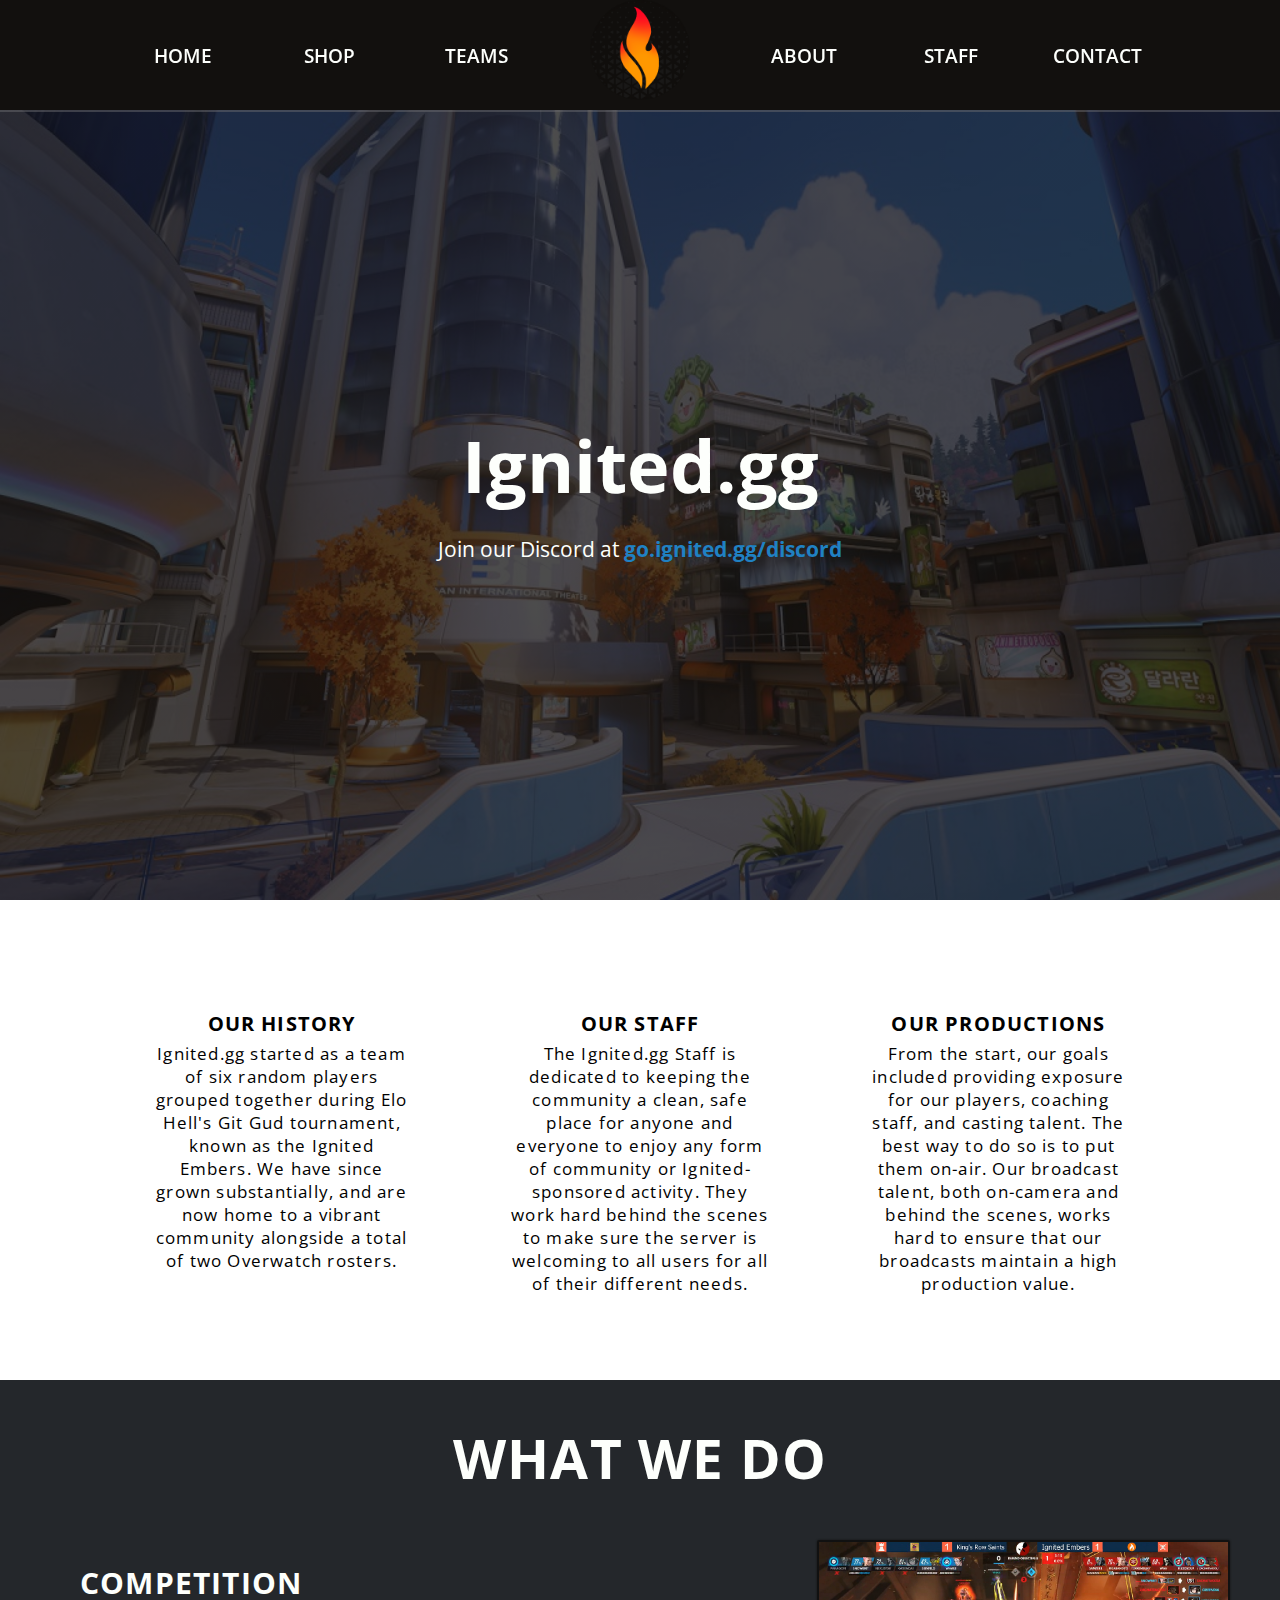
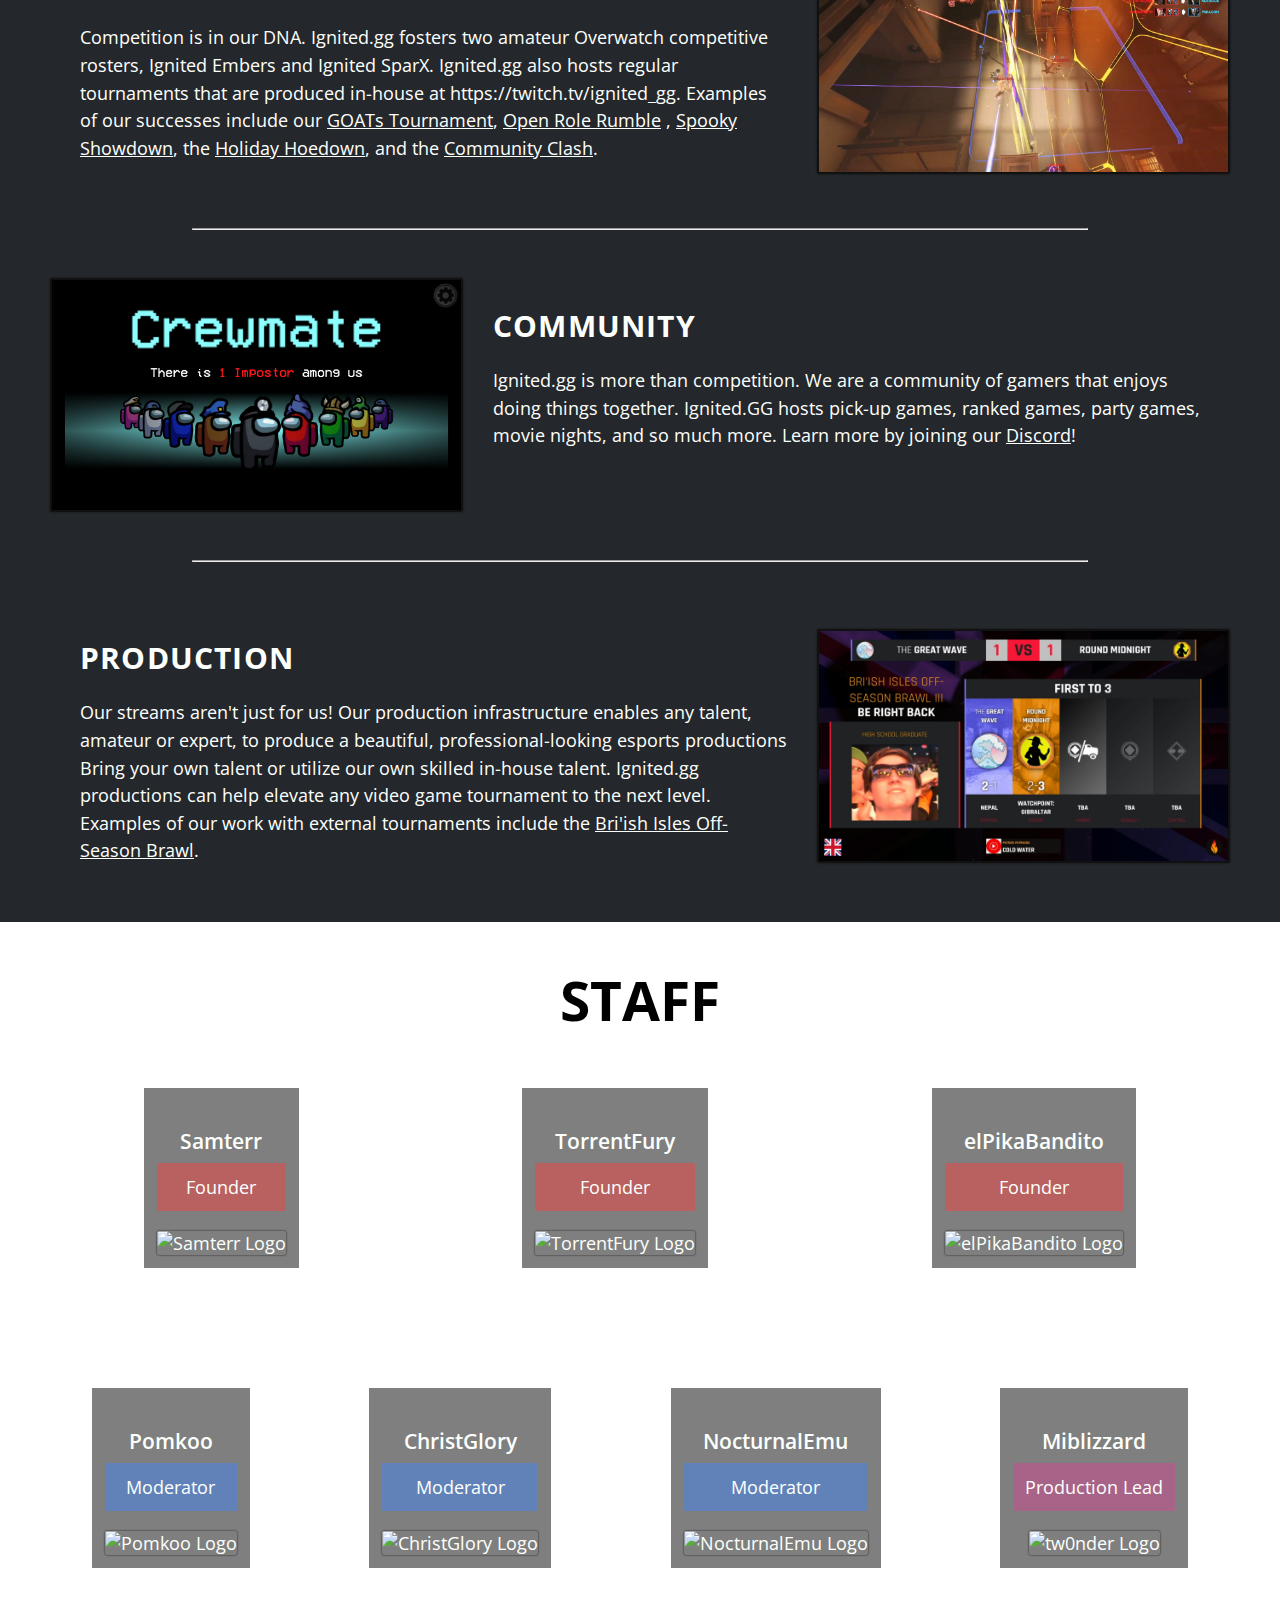
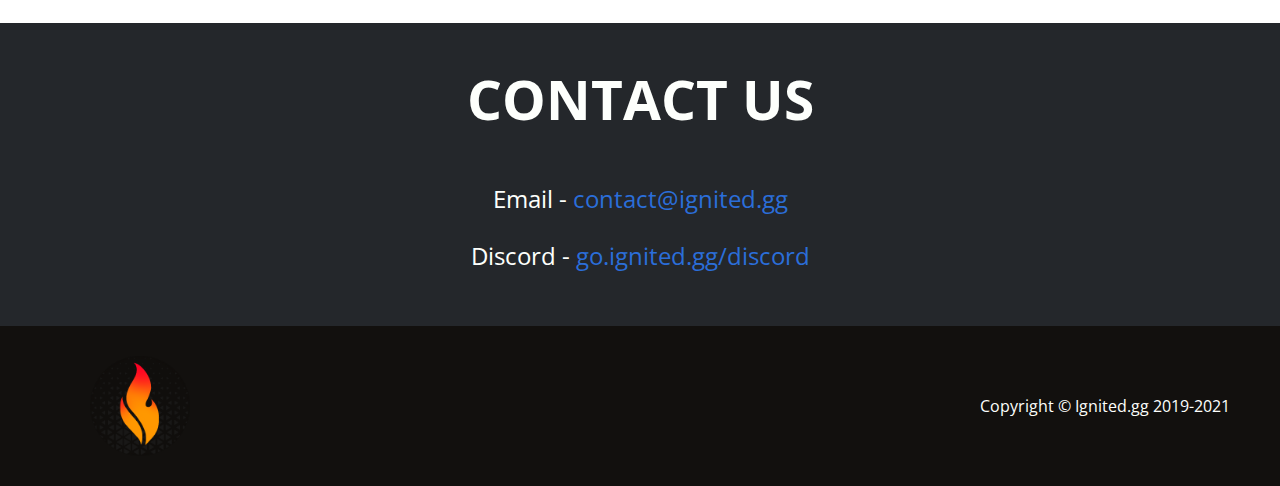
==== index.html @ 92b2289d "avatars agane" ====
<!DOCTYPE html>
<html>

<head>
	<title>Ignited.gg | Official Website</title>
	<meta name="description"
		content="Ignited.gg provides a tight-knit video game community and professional productions of esports competitions.">
	<meta name="keywords" content="Overwatch, Valorant, Discord, Production, Broadcast, esports, competitions, tournaments">
	<meta name="viewport" content="width=device-width, initial-scale=1.0">
	<meta charset="utf-8">
	<link href="https://fonts.googleapis.com/css2?family=Open+Sans:wght@400;600;700&display=swap" rel="stylesheet">
	<link rel="stylesheet" href="css/stylesheet.css">
	<link rel="icon" type="image/png" href="favicon-32x32.png" sizes="32x32" />
	<link rel="icon" type="image/png" href="favicon-16x16.png" sizes="16x16" />
	<script src="https://use.fontawesome.com/30155533f0.js"></script>
	<script type="text/javascript">
		function mobile() {
			var bars = document.getElementById("mnav");
			if (bars.className === "mnav") {
				bars.className += " responsive";
			} else {
				bars.className = "mnav";
			}
		}
	</script>
	<!-- Global site tag (gtag.js) - Google Analytics -->
	<script async src="https://www.googletagmanager.com/gtag/js?id=UA-128869131-2"></script>
	<script>
		window.dataLayer = window.dataLayer || [];
		function gtag() { dataLayer.push(arguments); }
		gtag('js', new Date());

		gtag('config', 'UA-128869131-2');
	</script>
	<!-- Cloudflare Web Analytics -->
	<script defer src='https://static.cloudflareinsights.com/beacon.min.js' data-cf-beacon='{"token": "16d3e86ff1d84ed09ce76c6d94e747be"}'>
	</script>
	<!-- End Cloudflare Web Analytics -->
	<script src= "https://player.twitch.tv/js/embed/v1.js"></script>
</head>
<button onclick="topFunction()" class="btn" id="scrolltop">Back to<br />Top</button>

<body>
	<header>
		<div class="nav">
			<ul class="nav-items" id="nav-items">
				<a>
					<li onclick="mobile()" class="icon fa fa-bars fa-2x"></li>
				</a>
				<a href="#main">
					<li class="h">
						<div class="nav-overlay"></div>
						Home
					</li>
				</a>
				<a href="http://shop.ignited.gg/">
					<li class="h">
						<div class="nav-overlay"></div>
						Shop
					</li></a>
				</a>
				<a href="./teams.html">
					<li class="h">
						<div class="nav-overlay"></div>
						Teams
					</li>
				</a>
				<div class="log"><img alt="Ignited.GG Logo" class="logo" src="img/new500px.png"></div>
				<a href="#games">
					<li class="h">
						<div class="nav-overlay"></div>
						About
					</li>
				</a>
				<a href="#staff">
					<li class="h">
						<div class="nav-overlay"></div>
						Staff
					</li>
				</a>
				<a href="#contact">
					<li class="h">
						<div class="nav-overlay"></div>
						Contact
					</li>
				</a>
			</ul>
			<div class="mnav" id="mnav">
				<a href="#main">
					<li class="i">
						Home
					</li>
				</a>
				<a href="#">
					<li class="i">
						Shop
					</li>
				</a>
				<a href="./teams.html">
					<li class="i">
						Teams
					</li>
				</a>
				<a href="#games">
					<li class="i">
						About
					</li>
				</a>
				<a href="#staff">
					<li class="i">
						Staff
					</li>
				</a>
				<a href="#contact">
					<li class="i">
						Contact
					</li>
				</a>
			</div>
		</div>

		<div class="hero" id="main">
			<h1>Ignited.gg</h1>
			<p class="info cms-editable">Join our Discord at <a class="ip" href="https://go.ignited.gg/discord"
					target="_blank"><b>go.ignited.gg/discord</b></a></p>
		</div>
	</header>
	<div class="main">
		<div id="description">
			<div>
				<i class="fa fa-book fa-4x"></i>
				<span>
					<h3>OUR HISTORY</h3>
					<p>Ignited.gg started as a team of six random players grouped together during <a
							href="https://elohell.gg/" target="_blank" style="color: black;">Elo Hell's</a> Git Gud
						tournament, known as the Ignited Embers. We have since grown substantially, and are now home to
						a vibrant community alongside a total of two Overwatch rosters.</p>
				</span>
			</div>
			<div>
				<a href="#staff"><i class="fa fa-user fa-4x"></i></a>
				<span>
					<h3>OUR STAFF</h3>
					<p>The Ignited.gg Staff is dedicated to keeping the community a clean, safe place for anyone
						and
						everyone to enjoy any form of community or Ignited-sponsored activity. They work hard behind the
						scenes
						to make sure the server is welcoming to all users for all of their different needs.</p>
				</span>
			</div>
			<div>
				<a href="https://go.ignited.gg/twitch" target="_blank"><i class="fa fa-twitch fa-4x"></i></a>
				<span>
					<h3>OUR PRODUCTIONS</h3>
					<p>From the start, our goals included providing exposure for our players, coaching staff, and
						casting talent. The best way to do so is to put them on-air. Our broadcast talent, both
						on-camera and behind the scenes, works hard to ensure that our broadcasts maintain a high
						production value.</p>
				</span>
			</div>
		</div>

		<!-- <div id="announcement">
			<div class="an-img">
				<div class="an-t">
					<h2>LATEST NEWS</h2>
					<p>
						<br /><br />
						<span>
							<p><strong>Congrats to Vortex!</strong></p>
							<p><img style="height: 8em;" src="./img/new500px.png"></p>
							<p><p>Congratulations to Vortex, our Ignited.gg Community Clash Champions! This team ran through the upper bracket undefeated, 
								dropping a map only to Tier 69 during our grand finals match. 
								runner up team. 
								<br />
								Thank you to everyone who watched and participated in the Community Clash, and we hope to see you again in the next one!
							</p>
							<p>
							<a href="https://go.ignited.gg/HolidayVODs" target="_blank" class="btn" style="margin: 5px;">Holiday Hoedown VODs</a>
							<a href="https://go.ignited.gg/HolidayBracket" target="_blank" class="btn">Holiday Hoedown Bracket</a>
							</p>
							
							<p> Remember to check up with us 
								regularly here at Ignited.gg, and join our <a href="https://go.ignited.gg/discord" target="_blank" style="text-decoration: underline;">Discord</a> 
								server! You'll get updates as they come, as well as the opportunity to join regular community events such as Pick-Up-Games or movie nights.
								 We'd be more than happy to have you.
							</p>
							<p>
							<a href="https://www.twitch.tv/collections/iXDDRENWPxYNJw" target="_blank" class="btn">Previous Tournament VODs</a></p>
						</span>
				</div>
			</div> 
		</div> -->
	</div>
	<div class="games" id="games">
		<h2>WHAT WE DO</h2>
		<div class="game e">
			<div>
				<h3>COMPETITION</h3>
				<p>Competition is in our DNA. Ignited.gg fosters two amateur Overwatch competitive rosters,
					Ignited Embers and Ignited SparX. Ignited.gg also hosts regular tournaments that are produced in-house at
					<a href="https://twitch.tv/ignited_gg">https://twitch.tv/ignited_gg</a>. Examples
						of our successes include our <a href="https://www.twitch.tv/videos/637697212" style="text-decoration: underline;">GOATs Tournament</a>, <a href="https://www.twitch.tv/collections/BfDQCrikPxYqgA?filter=collections" style="text-decoration: underline;">Open Role Rumble</a>
						, <a href="https://www.twitch.tv/collections/iXDDRENWPxYNJw?filter=collections" style="text-decoration: underline;">Spooky Showdown</a>, the 
						<a href="https://www.twitch.tv/collections/08BftXs3Uhbvgg?filter=collections" style="text-decoration: underline;">Holiday Hoedown</a>,
					and the <a href="https://www.twitch.tv/videos/885989185?" style="text-decoration: underline;">Community Clash</a>.</p>
			</div>
			<img alt="OW Screenshot" class="gimg a" src="img/gameplay.jpg">
		</div>

		<hr>

		<div class="game f">
			<div>
				<h3>COMMUNITY</h3>
				<p>Ignited.gg is more than competition. We are a community of gamers that enjoys doing things
					together. Ignited.GG hosts pick-up games, ranked games, party games, movie nights, and so much
					more. Learn more by joining our <a href="https://go.ignited.gg/discord" target="_blank" style="text-decoration: underline;">Discord</a>!</p>
			</div>
			<img alt="Among Us Screenshot" class="gimg b" src="img/amongus.jpg">
		</div>

		<hr>

		<div class="game g">
			<div>
				<h3>PRODUCTION</h3>
				<p> Our streams aren't just for us! Our production infrastructure enables any talent, amateur or expert, to produce a beautiful, 
					professional-looking esports productions Bring your own talent or utilize our own skilled in-house talent.
					Ignited.gg productions can help elevate any video game tournament to the next level. Examples of our work with external tournaments
					include the <a href="https://gb.slmn.gg/" style="text-decoration: underline;">Bri'ish Isles Off-Season Brawl</a>.
					
				</p>
			</div>
			<img alt="Production Screenshot" class="gimg c" src="img/newprod.jpg">
		</div>
	</div>

	<div id="staff">
		<!-- Owner = Red, Admin = Green, Manager = Blue, Other = Purple -->
		<div class="staff">
			<h2>STAFF</h2>
			<div class="staff-team">
				<div class="container">
					<h3>Samterr</h3>
					<div class="owner">Founder</div>
					<img alt="Samterr Logo"
						src="https://cdn.discordapp.com/avatars/376806222243823647/ab74a675bd92ee2847e54446b1ef7868.png?size=256">
					<div class="staff-overlay">
						<div class="ovl-text">Founder of the Ignited.gg server and one of the original
							players on Embers, Sam currently acts as the head of the organization.</div>
					</div>
				</div>

				<div class="container">
					<h3>TorrentFury</h3>
					<div class="owner">Founder</div>
					<img alt="TorrentFury Logo"
						src="https://cdn.discordapp.com/avatars/194981632913047553/ff082a2e149c5d9940e903ac12c9a931.png?size=256">
					<div class="staff-overlay">
						<div class="ovl-text">One of the founding members of Embers, Torrent works as
							part of the admin team to guide the direction of the organization.</div>
					</div>
				</div>

				<div class="container">
					<h3>elPikaBandito</h3>
					<div class="owner">Founder</div>
					<img alt="elPikaBandito Logo"
						src="https://cdn.discordapp.com/avatars/95640699768156160/118d29faa13947ebf8774cc6d36040b5.png?size=256">
					<div class="staff-overlay">
						<div class="ovl-text">One of the founding members of Embers, Pika works as
							part of the admin team to meet the technology needs of the organization.</div>
					</div>
				</div>

			</div>
		</div>
	</div>

	<div id="staff">
		<div class="staff">
			<div class="staff-team">

				<div class="container">
					<h3>Pomkoo</h3>
					<div class="manager">Moderator</div>
					<img alt="Pomkoo Logo"
						src="https://cdn.discordapp.com/avatars/193060248859312128/843e16bf1c1a15edc1569fe589087eab.png?size=256">
					<div class="staff-overlay">
						<div class="ovl-text">Currently a member of Embers, Pomkoo is a long-term Ignited community member,
							working as part of staff to perform moderation duties.
						</div>
					</div>
				</div>

				<div class="container">
					<h3>ChristGlory</h3>
					<div class="manager">Moderator</div>
					<img alt="ChristGlory Logo"
						src="https://cdn.discordapp.com/avatars/162051967101698049/2c57d280444f8f7a5225757c419760d6.png?size=256">
					<div class="staff-overlay">
						<div class="ovl-text">An original player on SparX, and part of
							the moderation staff, Glory assures that the community stays clean and fair.
						</div>
					</div>
				</div>

				<div class="container">
					<h3>NocturnalEmu</h3>
					<div class="manager">Moderator</div>
					<img alt="NocturnalEmu Logo"
						src="https://cdn.discordapp.com/avatars/461759801018286103/ddf7e65b4bc21ba7e9e0b28a7862be0a.png?size=256">
					<div class="staff-overlay">
						<div class="ovl-text">A veteran member, Emu provides
							valuable input to the admin staff and is committed
							to moderating Ignited.GG.
						</div>
					</div>
				</div>

				<!--<div class="container">
					<h3>V1nson</h3>
					<div class="other">Production Lead</div>
					<img alt="V1nson Logo"
						src="https://cdn.discordapp.com/avatars/160046583872880640/80c138a00ee4eb3c269a9b838bd24c32.png?size=256">
					<div class="staff-overlay">
						<div class="ovl-text">An early addition to Ignited Embers, V1nson (Zach) works as part of
							staff to orchestrate productions and communication with other organizations.
						</div>
					</div>
				</div> -->

				<div class="container">
						<h3>Miblizzard</h3>
						<div class="other">Production Lead</div>
						<img alt="tw0nder Logo"
							src="https://cdn.discordapp.com/avatars/217007670895443970/27fcfbec740df3acc31b698add5509a7.png?size=256">
						<div class="staff-overlay">
							<div class="ovl-text">Miblizzard is an original member of SparX. He maintains Ignited.gg's
								high standard of production during broadcasts.
							</div>
						</div>
					</div>

			</div>
		</div>
	</div>

	<div id="contact">
		<h2>CONTACT US</h2>
		<p>Email - <a href="mailto:contact@ignited.gg">contact@ignited.gg</a></p>
		<p>Discord - <a href="https://go.ignited.gg/discord">go.ignited.gg/discord</a></p>
	</div>
	</div>
	<footer>
		<img alt="Ignited.GG" class="logo" src="img/new500px.png">
		<p>Copyright &copy; Ignited.gg 2019-2021</p>
	</footer>


	<script src="https://code.jquery.com/jquery-1.11.2.min.js" type="text/javascript"></script>
	<script src="js/main.js" type="text/javascript"></script>
</body>

</html>

<!-- Template created by Billy (https://bybilly.uk) -->
<!-- Template Modified for Ignited.GG by elPikaBandito-->
<!-- Version: 1.2 -->
---- css/stylesheet.css ----
/* Main */

* {
	box-sizing: border-box;
}

body {
	font-family: "Open Sans", Helvetica;
	margin: 0;
}

h1 {
	font-size: 2.5em;
	margin: 0;
}

a {
	text-decoration: none;
	color: #FDFFFC;
}

h2 {
	font-size: 2em;
	text-align: center;
}

h3 {
	margin: 25px 0 0 0;
}

.btn {
	padding: 10px 25px;
	background: #FF9F1C;
	color: #FDFFFC;
	display: inline-block;
	border-radius: 2px;
	transition-duration: 0.2s;
}
.hero .btn{
	margin: 5px;
}

.btn:hover {
	background: #F71735;
}

.disabled {
	pointer-events: unset;
	cursor: not-allowed;
}
.disabled:hover {
	background: #FF9F1C;
}

#scrolltop {
	display: none;
	position: fixed;
	bottom: 20px;
	right: 30px;
	z-index: 99;
	font-size: 18px;
	border: none;
	outline: none;
	cursor: pointer;
	padding: 15px;
	border-radius: 4px;
}

/* Header */

/*Nav*/

.nav-items a:not(:first-child) {
	display: none;
}

.icon {
	top: 0;
	right: 0;
	margin: 30px 30px 0 0;
	position: absolute;
	cursor: pointer;
}

.mnav.responsive {
	margin-top: 70px;
	display: inline-flex;
	position: absolute;
	z-index: 10;
	top: 0;
	right: 0;
	flex-direction: column;
	color: #FDFFFC;
	background-color: #12100E;
	font-size: 1em;
	padding: 20px;
}

.i {
	list-style: none;
	padding: 5px;
}

.nav-items {
	display: flex;
	justify-content: space-between;
	list-style-type: none;
	height: 100%;
	margin: 0 auto;
	padding: 0;
	align-items: center;
}

.mnav {
	display: none;
}

.log {
	width: 100%;
	text-align: center;
	padding-bottom: 5px;
	order: -1;
}

.logo {
	height: 100px;
	width: 100px;
	transition-duration: 0.5s;
	margin: 0 40px;
}

.logo:hover {
	transform: scale(1.05);
}

.nav {
	width: 100%;
	background-color: #12100E;
	box-shadow: 0 2px rgba(105, 106, 109, 0.5);
	color: #FDFFFC;
	display: flex;
	justify-content: space-between;
	padding: 0 30px;
	align-items: center;
	z-index: 9;
}

.h {
	display: flex;
	align-items: center;
	justify-content: center;
	position: relative;
	text-transform: uppercase;
	width: 100px;
	color: #FDFFFC;
	font-weight: 600;
	cursor: pointer;
	background: #4286f4;
	margin: 0 5px 0 5px;
	height: 100%;
}

.nav-overlay {
	position: absolute;
	bottom: 0;
	background: #4286f4;
	width: 100%;
	height: 0%;
	transition: all 0.35s ease-in-out;
	z-index: -1;
}

.h:hover .nav-overlay {
	height: 100%;
}

/*Hero*/

.hero {
	height: 50vh;
	width: 100%;
	background: linear-gradient(rgba(0, 0, 0, 0.7), rgba(0, 0, 0, 0.7)), url("../img/busan.jpg") no-repeat center center;
	background-size: cover;
	text-align: center;
	background-attachment: fixed;
	display: flex;
	align-items: center;
	flex-direction: column;
	justify-content: center;
	color: #FDFFFC;
}

.info {
	font-size: 1.3em;
}

.info span {
	color: #2081C3;
	font-weight: bold;
}

.ip {
	color: #2081C3;
}

/* Description */

#description i {
	color: #222;
}

#description {
	display: flex;
	justify-content: center;
	margin: 65px 0;
	flex-wrap: wrap;
}

#description p {
	margin: 5px 0 0 0;
}

#description div {
	padding: 20px 50px;
	width: 80%;
	text-align: center;
}

#description div i {
	transition-duration: 0.6s;
}

#description div i:hover {
	transform: scale(1.09);
}

#description div span {
	font-size: 1.05em;
	letter-spacing: 1.2px;
}

/* Our Stuff */

.games {
	color: #FDFFFC;
	background: #24272b;
}

.gimg {
	width: 100%;
	align-self: center;
	border: 2px solid #111;
	border-radius: 2px;
	box-shadow: 0 0 2px #111;
}

.game {
	display: flex;
	justify-content: space-around;
	flex-wrap: wrap;
	padding: 40px 50px;
}

.games h2, .game h3 {
	letter-spacing: 1.2px;
}

.games h2 {
	margin: 0;
	padding: 40px 0 0 0;
}

.game h3 {
	font-size: 20px;
}

.game div {
	margin: 0 30px;
	font-size: 19px;
	line-height: 1.4em;
}

hr {
	background: #FDFFFC;
	height: 1px;
	width: 70%;
}

/* Staff */

.staff-team {
	display: flex;
	justify-content: space-around;
	flex-wrap: wrap;
	margin: 20px auto 10px auto;
	width: 95%;
}

.staff {
	padding: 20px 0;
}

.staff h2 {
	margin-top: 0;
}

.staff-team>div {
	padding: 10px;
	margin: 5px;
	background-color: rgba(0, 0, 0, 0.5);
	color: #FDFFFC;
	text-align: center;
	transition: all ease 0.3s;
	width: 150px;
	font-size: 10px;
	z-index: 5;
}

.staff-team>div:hover {
	transform: scale(1.02);
	-webkit-transition: all .5s ease;
	-moz-transition: all .5s ease;
	-o-transition: all .5s ease;
	-ms-transition: all .5s ease;
	transition: all .5s ease;
}

.staff-team-teams>div:hover {
	transform: scale(1.15);
}

.staff-team>div .container {
	position: relative;
}
.staff img{
	align-self: center;
	border: 0px solid #111;
	border-radius: 2px;
	box-shadow: 0 0 2px #111;
}

.staff-team .staff-overlay {
	position: absolute;
	top: 0;
	bottom: 0;
	left: 0;
	right: 0;
	height: 100%;
	width: 100%;
	opacity: 0;
	transition: .5s ease;
	background-color: #12100E;
	pointer-events: none;
	visibility: hidden;
}

.staff-overlay .ovl-text {
	color: #FDFFFC;
	font-size: 1em;
	position: absolute;
	top: 50%;
	left: 50%;
	-webkit-transform: translate(-50%, -50%);
	-ms-transform: translate(-50%, -50%);
	transform: translate(-50%, -50%);
	text-align: center;
}

.container:hover .staff-overlay {
	opacity: .9;
	visibility: visible;
}

.staff-team h3 {
	margin-bottom: 8px;
	font-weight: 600;
}

.staff-team img {
	width: 50px;
	margin-top: 20px;
}

.ma {
	width: 78%;
	background: #f44141;
}

.mb {
	width: 96%;
	background: #33af33;
}

.mc {
	width: 98%;
	background: #4286f4;
}

.owner, .manager, .admin, .other {
	padding: 12px;
}

.owner {
	background-color: rgba(244, 65, 65, 0.5);
}

.manager {
	background-color: rgba(66, 134, 244, 0.5);
}

.admin {
	background-color: rgba(59, 211, 42, 0.5);
}

.other {
	background-color: rgba(207, 72, 146, 0.5);
}

/* Announcement */

#announcement {
	text-align: center;
	color: #FDFFFC;
}

.an-img {
	width: 100%;
	background: linear-gradient(rgba(0, 0, 0, .65), rgba(0, 0, 0, 0.65)), url("../img/rialto.jpg") no-repeat center center;
	background-size: cover;
	background-attachment: fixed;
	padding: 100px 50px;
}
.an-val{
	width: 100%;
	background: linear-gradient(rgba(0, 0, 0, .65), rgba(0, 0, 0, 0.65)), url("../img/haven.jpg") no-repeat center center;
	background-size: cover;
	background-attachment: fixed;
	padding: 100px 50px;
}

.an-t {
	width: 75%;
	font-size: 0.95em;
	line-height: 1.5em;
	margin: auto;
	background: rgba(34, 34, 34, 0.144);
	padding: 20px;
	border-top-left-radius: 5px;
	border-bottom-right-radius: 5px;
}


/* Contact Us */

#contact {
	padding: 30px 50px;
	text-align: center;
	color: #FDFFFC;
	background: #24272b;
}

#contact a {
	color: #2b6ed9;
}

#contact .btn a{
	color: #FDFFFC;
}

#contact h2 {
	margin-top: 8px;
}

#contact p {
	font-size: 0.9em;
}

/* Footer */

footer {
	color: #FDFFFC;
	display: flex;
	align-items: center;
	justify-content: center;
	flex-wrap: wrap;
	background: #12100E;
	padding: 30px 50px;
}

footer img {
	width: 170px;
}

footer a {
	color: cyan;
	text-decoration: underline;
}

/* RESPONSIVE LAYOUT */

@media(min-width: 900px) {
	/*NAV*/
	.nav {
		position: fixed;
	}
	.log {
		order: 0;
		width: auto;
	}
	.nav-items a:not(:first-child) {
		display: flex;
	}
	.nav-items a:first-child {
		display: none;
	}
	.nav-items {
		justify-content: center;
	}
	/*END NAV*/
	#contact p {
		font-size: 1.5em;
	}
	.hero {
		padding-top: 100px;
		height: 100vh;
	}
	.gimg {
		width: 35%;
	}
	.game {
		flex-wrap: nowrap;
	}
	.f, .h, .j, .l {
		flex-direction: row-reverse;
	}
	.game h3 {
		font-size: 30px;
	}
	.game div {
		line-height: 1.5;
		font-size: 1.15em;
	}
	#description {
		flex-wrap: nowrap;
	}
	#description div {
		width: 28%;
	}
	h2 {
		font-size: 55px;
	}
	.h {
		padding: 0 6px;
		margin-right: 5px;
		width: 137px;
		font-size: 1.2em;
		background: none;
		height: 100px;
	}
	h1 {
		font-size: 4.5em;
	}
	.staff-team img {
		width: 170px;
	}
	.staff-team>div {
		padding: 13px;
		width: auto;
		font-size: 18px;
	}
	.staff {
		padding: 40px 0;
	}
	.an-t {
		font-size: 1.15em;
		width: 100%;
	}
	footer {
		justify-content: space-between;
	}
}

/* Stylesheet created by BlexieKing (https://www.spigotmc.org/members/blexieking.168027) */
/* Edited for Ignited.GG by elPikaBandito*/
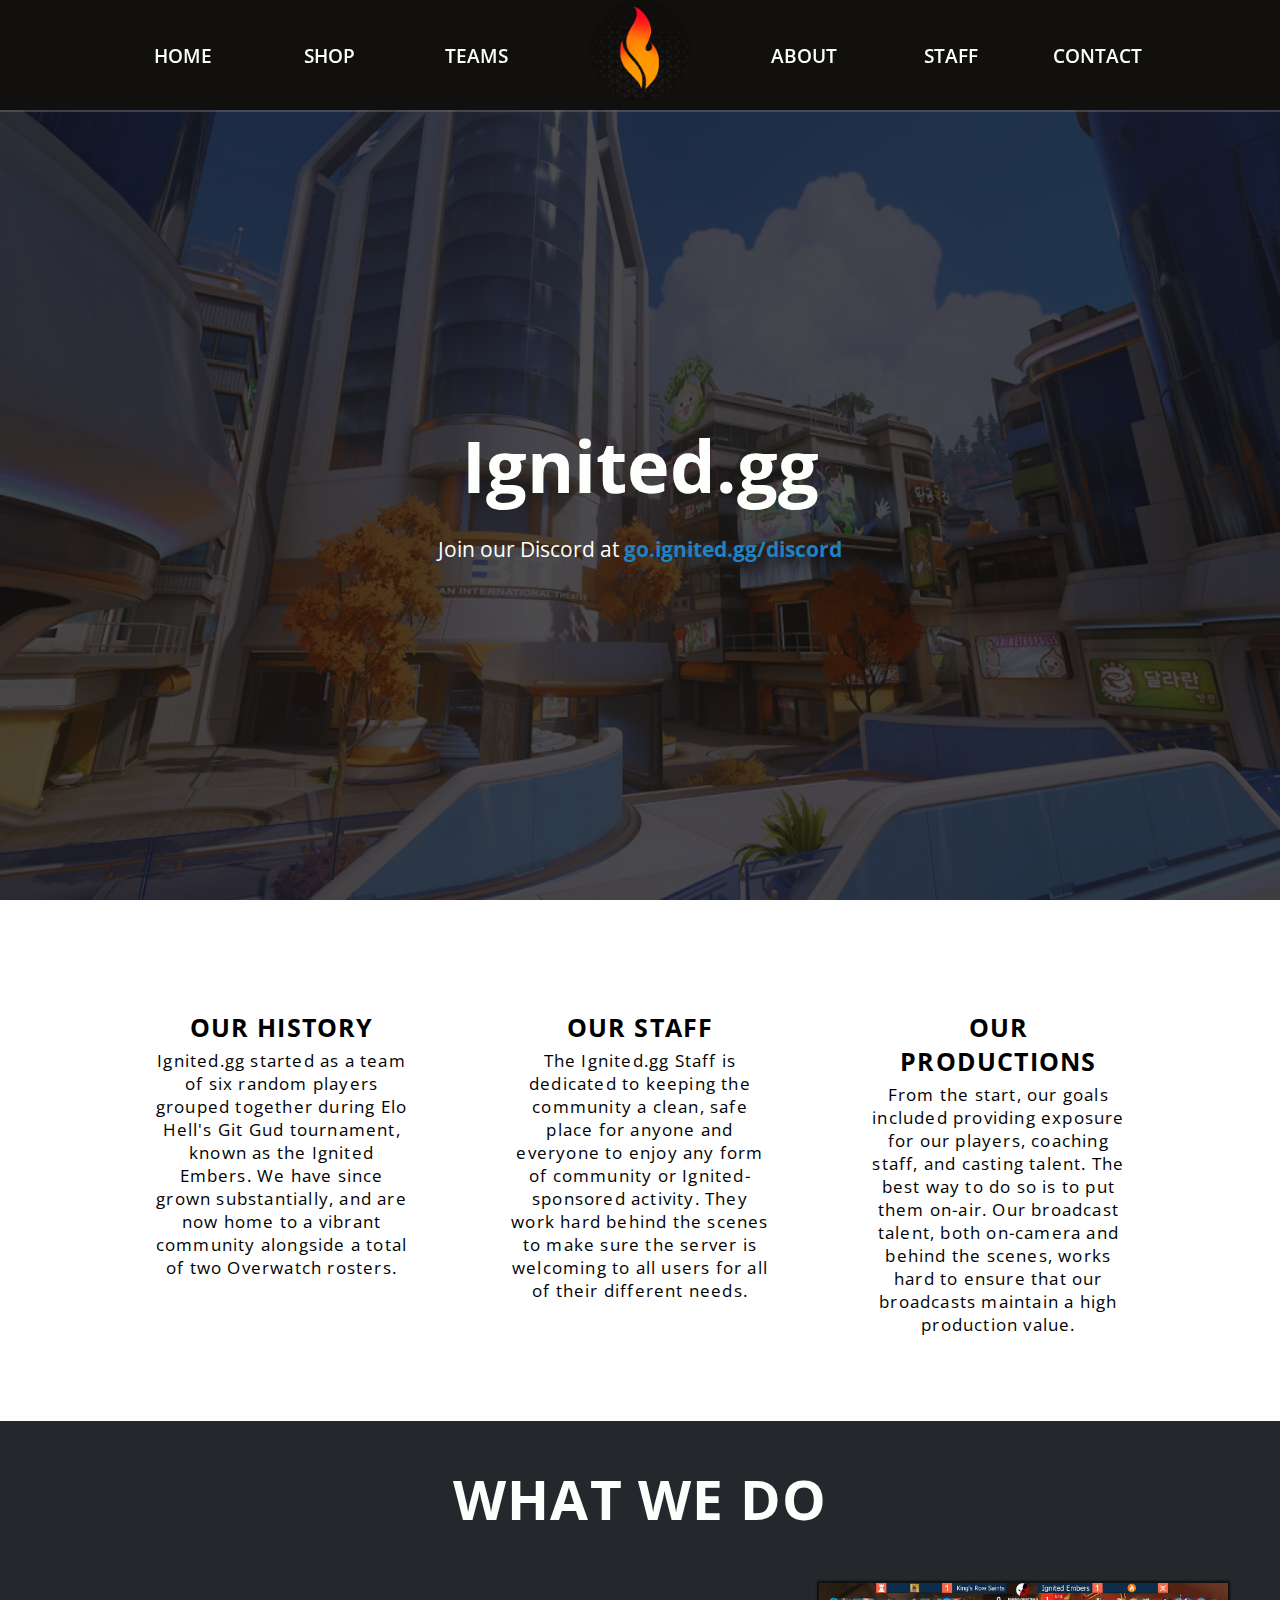
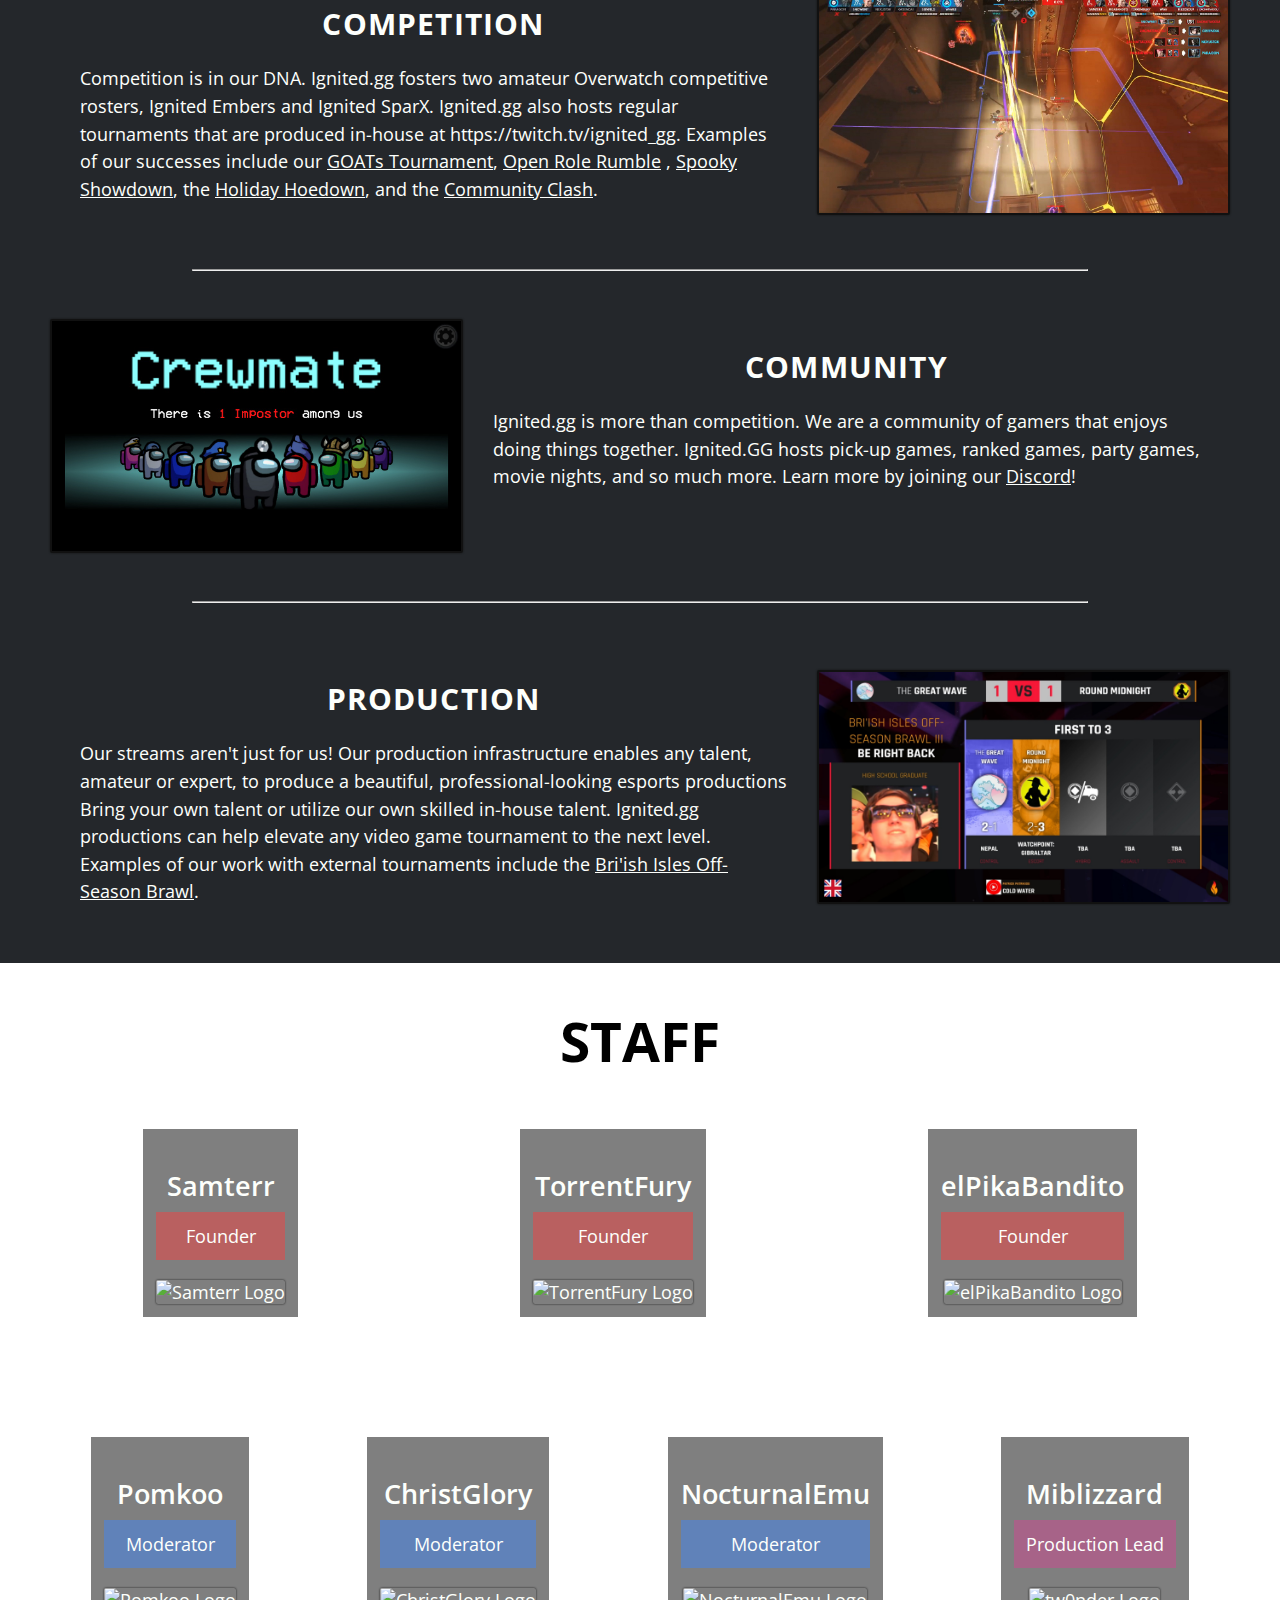
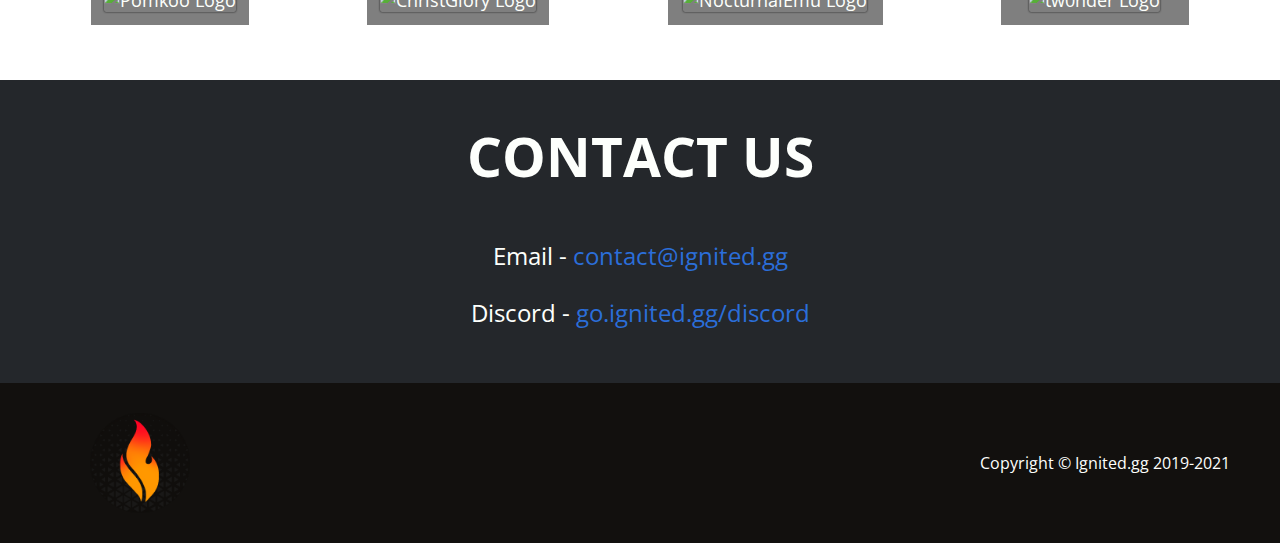
==== commit 25c94e04: "change URL resolver service to fix broken PFPs" ====
--- a/index.html
+++ b/index.html
@@ -1,5 +1,5 @@
 <!DOCTYPE html>
-<html>
+<html lang="en">
 
 <head>
 	<title>Ignited.gg | Official Website</title>
@@ -37,6 +37,7 @@
 	</script>
 	<!-- End Cloudflare Web Analytics -->
 	<script src= "https://player.twitch.tv/js/embed/v1.js"></script>
+	<script defer data-domain="ignited.gg" src="https://dash.medrano.cloud/js/loader.js"></script>
 </head>
 <button onclick="topFunction()" class="btn" id="scrolltop">Back to<br />Top</button>
 
@@ -245,7 +246,7 @@
 					<h3>Samterr</h3>
 					<div class="owner">Founder</div>
 					<img alt="Samterr Logo"
-						src="https://cdn.discordapp.com/avatars/376806222243823647/ab74a675bd92ee2847e54446b1ef7868.png?size=256">
+						src="https://avatar.glue-bot.xyz/twitter/samterrprod">
 					<div class="staff-overlay">
 						<div class="ovl-text">Founder of the Ignited.gg server and one of the original
 							players on Embers, Sam currently acts as the head of the organization.</div>
@@ -256,7 +257,7 @@
 					<h3>TorrentFury</h3>
 					<div class="owner">Founder</div>
 					<img alt="TorrentFury Logo"
-						src="https://cdn.discordapp.com/avatars/194981632913047553/ff082a2e149c5d9940e903ac12c9a931.png?size=256">
+						src="https://avatar.glue-bot.xyz/twitter/TorrentFury">
 					<div class="staff-overlay">
 						<div class="ovl-text">One of the founding members of Embers, Torrent works as
 							part of the admin team to guide the direction of the organization.</div>
@@ -267,7 +268,7 @@
 					<h3>elPikaBandito</h3>
 					<div class="owner">Founder</div>
 					<img alt="elPikaBandito Logo"
-						src="https://cdn.discordapp.com/avatars/95640699768156160/118d29faa13947ebf8774cc6d36040b5.png?size=256">
+						src="https://avatar.glue-bot.xyz/twitch/elPikaBandito">
 					<div class="staff-overlay">
 						<div class="ovl-text">One of the founding members of Embers, Pika works as
 							part of the admin team to meet the technology needs of the organization.</div>
@@ -286,7 +287,7 @@
 					<h3>Pomkoo</h3>
 					<div class="manager">Moderator</div>
 					<img alt="Pomkoo Logo"
-						src="https://cdn.discordapp.com/avatars/193060248859312128/843e16bf1c1a15edc1569fe589087eab.png?size=256">
+						src="https://avatar.glue-bot.xyz/twitch/pomkoo">
 					<div class="staff-overlay">
 						<div class="ovl-text">Currently a member of Embers, Pomkoo is a long-term Ignited community member,
 							working as part of staff to perform moderation duties.
@@ -298,7 +299,7 @@
 					<h3>ChristGlory</h3>
 					<div class="manager">Moderator</div>
 					<img alt="ChristGlory Logo"
-						src="https://cdn.discordapp.com/avatars/162051967101698049/2c57d280444f8f7a5225757c419760d6.png?size=256">
+						src="https://cdn.discordapp.com/avatars/162051967101698049/3493cd56d7856d9b5884e129258756e1.png?size=256">
 					<div class="staff-overlay">
 						<div class="ovl-text">An original player on SparX, and part of
 							the moderation staff, Glory assures that the community stays clean and fair.
@@ -335,7 +336,7 @@
 						<h3>Miblizzard</h3>
 						<div class="other">Production Lead</div>
 						<img alt="tw0nder Logo"
-							src="https://cdn.discordapp.com/avatars/217007670895443970/27fcfbec740df3acc31b698add5509a7.png?size=256">
+							src="https://avatar.glue-bot.xyz/twitter/MiblizzardProds">
 						<div class="staff-overlay">
 							<div class="ovl-text">Miblizzard is an original member of SparX. He maintains Ignited.gg's
 								high standard of production during broadcasts.
--- a/css/stylesheet.css
+++ b/css/stylesheet.css
@@ -25,7 +25,14 @@
 }
 
 h3 {
+	font-size: 1.5em;
 	margin: 25px 0 0 0;
+	text-align: center;
+}
+
+.goodbye p {
+	width: 80%;
+	padding: 15px;
 }
 
 .btn {
